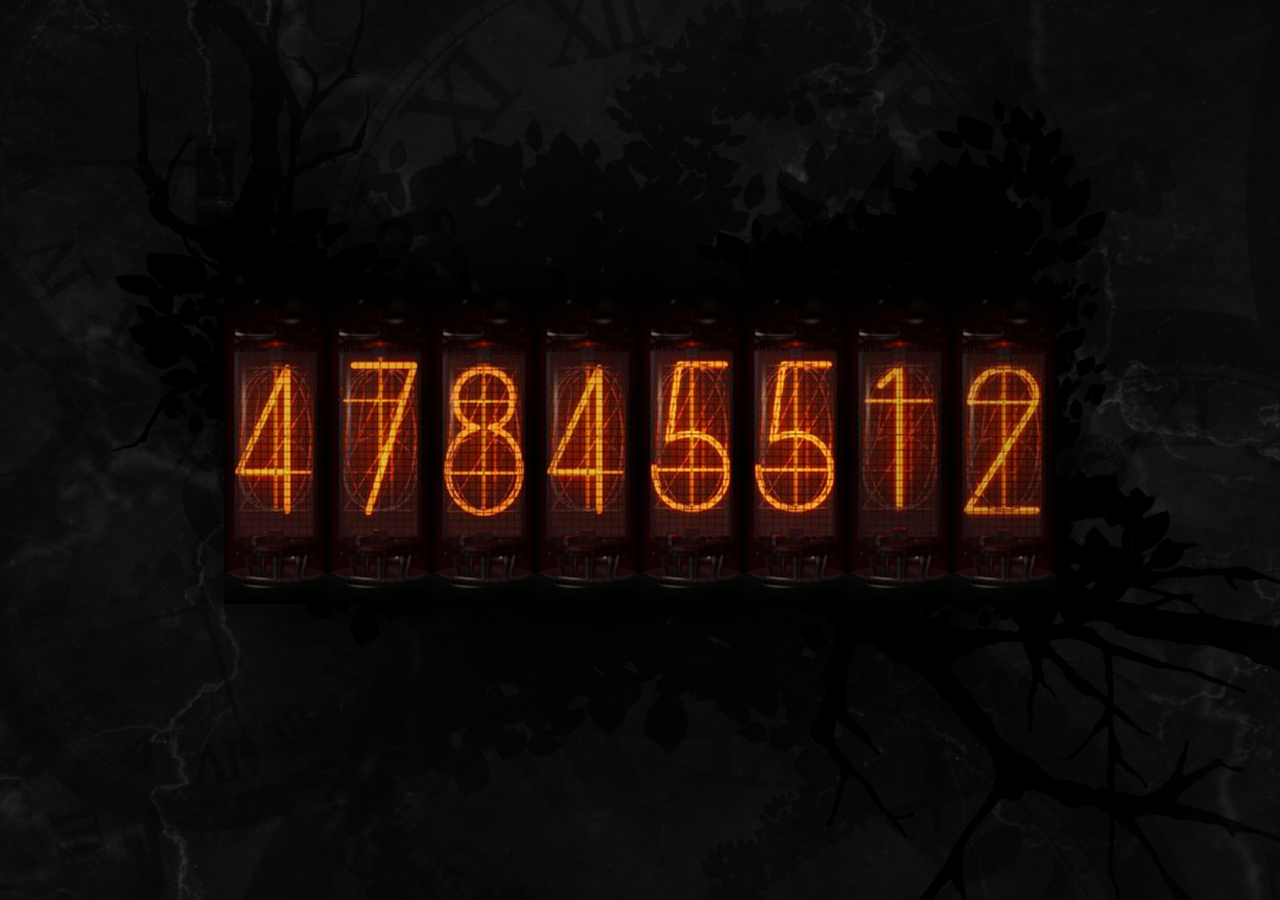
==== DivergenceMeter.html @ 56f6f375 "first commit" ====
<!DOCTYPE html>
<html>

<head>
	<meta charset="utf-8" />
	<title>DivergenceMeter</title>
	<link rel="stylesheet" href="Scripts/DM.css" />
	<script type="text/javascript" src="Scripts/jquery-1.11.1.min.js"></script>
	<script type="text/javascript" src="Scripts/divergence-meter.js"></script>
	<script type="text/javascript">
		$(document).ready(function () {
			//立刻显示
			initializeDivergenceMeter({
				divergenceMeterElement: $(".divergence-meter"),
				minimalUpdateDelay: 0,
				maximalUpdateDelay: 0,
				minimalTransitionNumber: 8,
				maximalTransitionNumber: 20,
				transitionDelay: 60,
				one: true,
				//自定义数字
				Number: "47845518"
			})
			initializeDivergenceMeter({
				divergenceMeterElement: $(".divergence-meter"),
				minimalUpdateDelay: 10000,
				maximalUpdateDelay: 20000,
				minimalTransitionNumber: 8,
				maximalTransitionNumber: 20,
				transitionDelay: 60,
				one: false,
				//自定义数字
				Number: "47845518"
			})
		});

	</script>
</head>

<body>
	<div class="divergence-meter">
		<div class="frame digit"></div>
		<div class="frame digit"></div>
		<div class="frame digit"></div>
		<div class="frame digit"></div>
		<div class="frame digit"></div>
		<div class="frame digit"></div>
		<div class="frame digit"></div>
		<div class="frame digit"></div>
	</div>
	<div id="croix"></div>
</body>

</html>
---- Scripts/DM.css ----
* {
	margin: 0px;
	padding: 0px;
	overflow: hidden;
}

body {
	height: 100%;
	width: 100%;
	background: url(/image/fond.png) no-repeat center center fixed;
	-webkit-background-size: cover;
	-moz-background-size: cover;
	-o-background-size: cover;
	background-size: cover;
}

.divergence-meter {
	position: absolute;
	top: 50%;
	left: 50%;
	margin: -153px 0 0 -416px;
	background-color: #000;
}

.divergence-meter div {
	float: left;
	height: 307px;
	width: 104px;
}

.divergence-meter .frame {
	background-image: url(/image/empty.png);
}

#croix {
	position: absolute;
	z-index: 999999;
	width: 100%;
	height: 100%;
	opacity: 0.3;
}
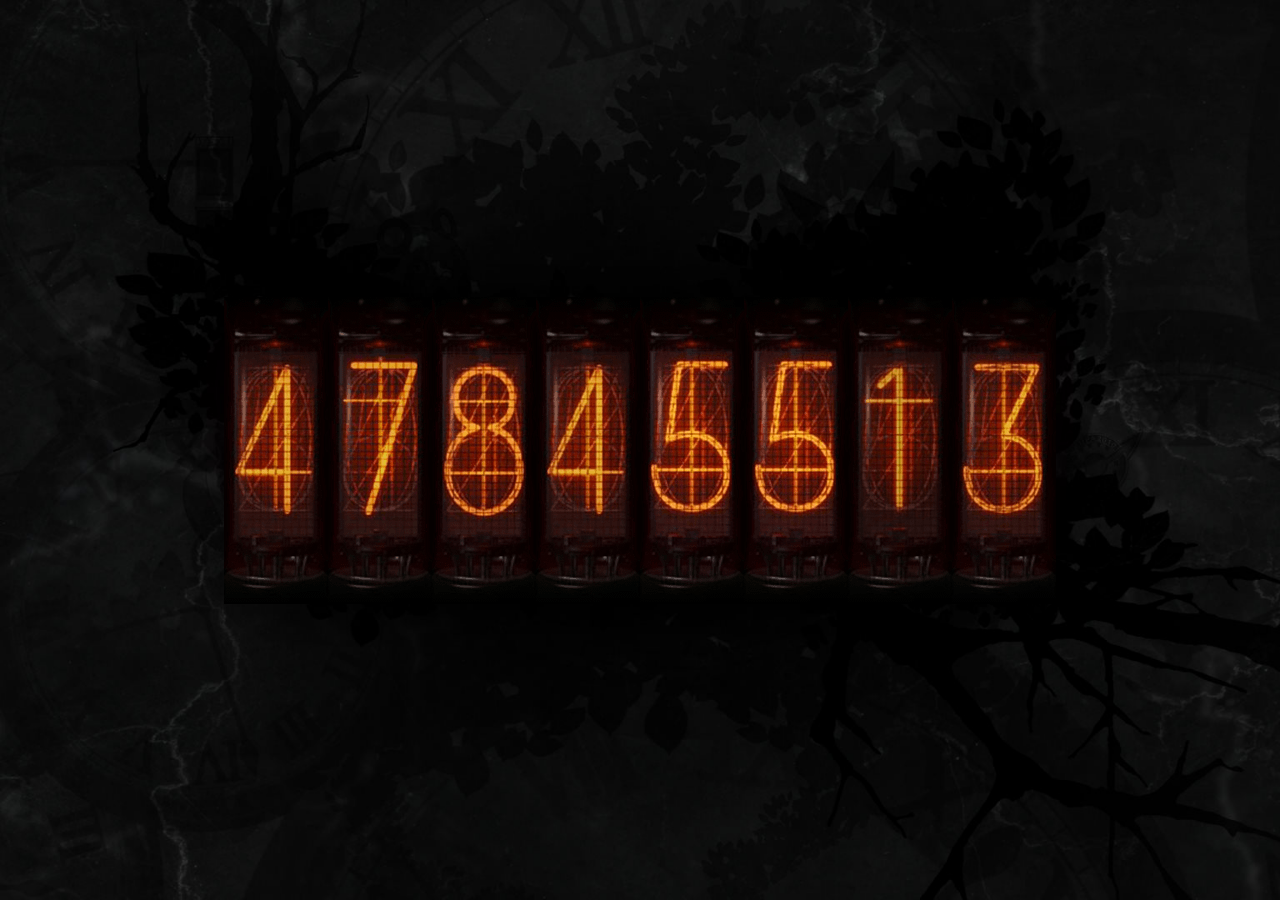
==== commit 59274605: "update" ====
--- a/DivergenceMeter.html
+++ b/DivergenceMeter.html
@@ -9,7 +9,7 @@
 	<script type="text/javascript" src="Scripts/divergence-meter.js"></script>
 	<script type="text/javascript">
 		$(document).ready(function () {
-			//立刻显示
+			//立刻刷新显示
 			initializeDivergenceMeter({
 				divergenceMeterElement: $(".divergence-meter"),
 				minimalUpdateDelay: 0,
@@ -21,6 +21,7 @@
 				//自定义数字
 				Number: "47845518"
 			})
+			//最终配置
 			initializeDivergenceMeter({
 				divergenceMeterElement: $(".divergence-meter"),
 				minimalUpdateDelay: 10000,
--- a/Scripts/DM.css
+++ b/Scripts/DM.css
@@ -7,7 +7,7 @@
 body {
 	height: 100%;
 	width: 100%;
-	background: url(/image/fond.png) no-repeat center center fixed;
+	background: url(/image/fond.jpg) no-repeat center center fixed;
 	-webkit-background-size: cover;
 	-moz-background-size: cover;
 	-o-background-size: cover;
